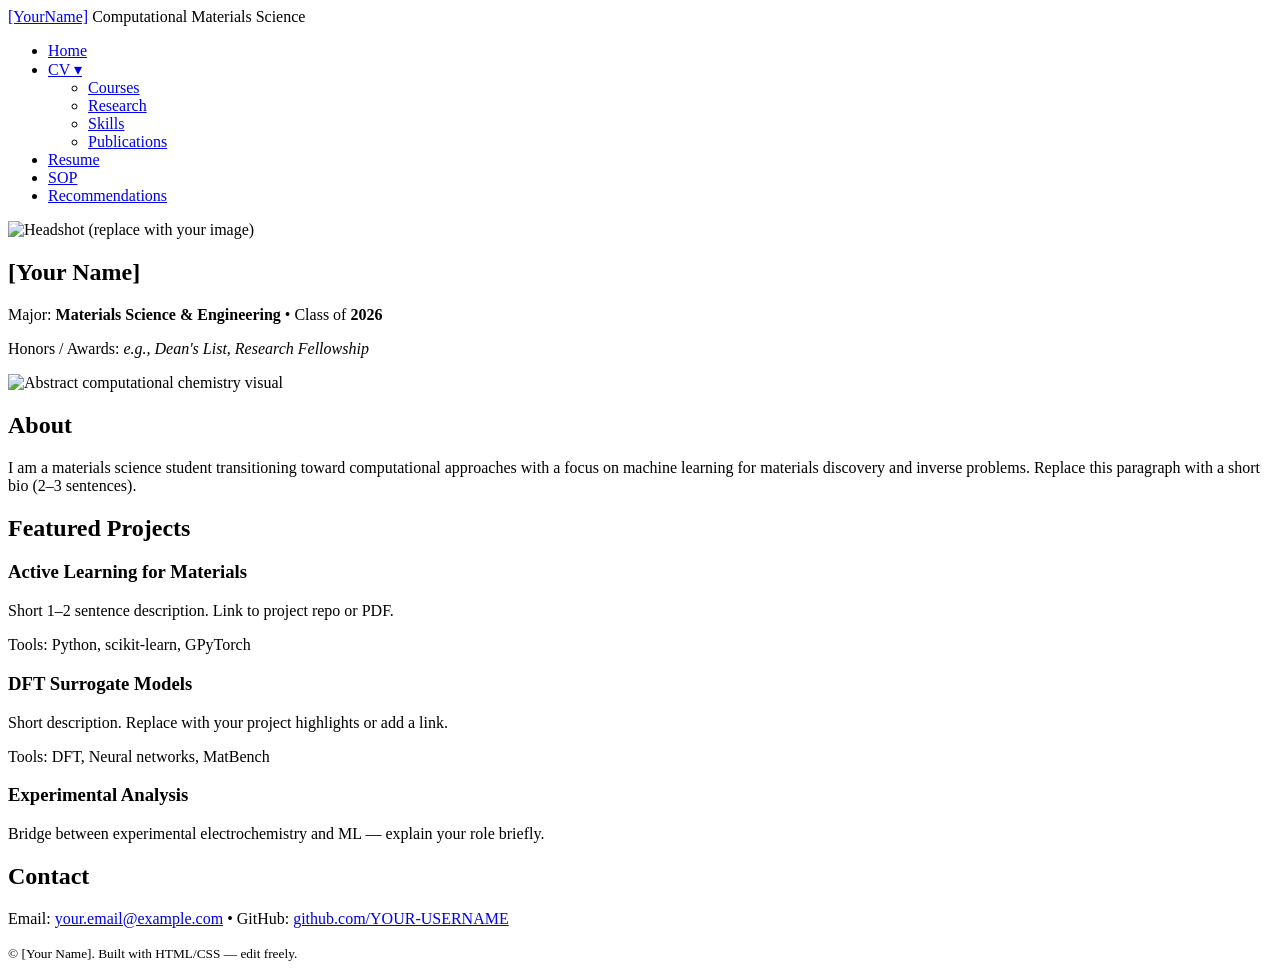
==== index.html @ 7541241c "Add index.html (homepage) Initial HTML structure for a personal portfolio website." ====
<!doctype html>
<html lang="en">
<head>
  <meta charset="utf-8" />
  <meta name="viewport" content="width=device-width,initial-scale=1" />
  <title>Portfolio — [Your Name]</title>
  <link rel="stylesheet" href="style.css" />
  <script defer src="script.js"></script>
</head>
<body>
  <header class="site-header">
    <div class="container header-inner">
      <div class="brand">
        <a href="index.html" class="logo">[YourName]</a>
        <span class="tagline">Computational Materials Science</span>
      </div>

      <nav class="nav">
        <ul class="nav-list">
          <li><a href="index.html">Home</a></li>
          <li class="has-dropdown">
            <a href="cv.html">CV ▾</a>
            <ul class="dropdown">
              <li><a href="cv.html#courses">Courses</a></li>
              <li><a href="cv.html#research">Research</a></li>
              <li><a href="cv.html#skills">Skills</a></li>
              <li><a href="cv.html#publications">Publications</a></li>
            </ul>
          </li>
          <li><a href="resume.html">Resume</a></li>
          <li><a href="sop.html">SOP</a></li>
          <li><a href="recommendations.html">Recommendations</a></li>
        </ul>
      </nav>
    </div>
  </header>

  <main>
    <!-- HERO -->
    <section class="hero container">
      <div class="hero-left">
        <!-- Replace src with assets/headshot.jpg -->
        <img class="headshot" src="assets/headshot.jpg" alt="Headshot (replace with your image)">
        <h1 class="name">[Your Name]</h1>
        <p class="sub">Major: <strong>Materials Science & Engineering</strong> • Class of <strong>2026</strong></p>
        <p class="honors">Honors / Awards: <em>e.g., Dean's List, Research Fellowship</em></p>
      </div>

      <div class="hero-right">
        <!-- Replace this image with your abstract computational-chemistry image -->
        <img class="abstract" src="assets/abstract.png" alt="Abstract computational chemistry visual">
      </div>
    </section>

    <!-- SHORT BIO -->
    <section class="container bio">
      <h2>About</h2>
      <p>
        I am a materials science student transitioning toward computational approaches with a focus on machine learning for materials discovery and inverse problems. Replace this paragraph with a short bio (2–3 sentences).
      </p>
    </section>

    <!-- PROJECTS / QUICK LINKS -->
    <section class="container projects">
      <h2>Featured Projects</h2>
      <div class="grid">
        <article class="card">
          <h3>Active Learning for Materials</h3>
          <p>Short 1–2 sentence description. Link to project repo or PDF.</p>
          <p class="muted">Tools: Python, scikit-learn, GPyTorch</p>
        </article>

        <article class="card">
          <h3>DFT Surrogate Models</h3>
          <p>Short description. Replace with your project highlights or add a link.</p>
          <p class="muted">Tools: DFT, Neural networks, MatBench</p>
        </article>

        <article class="card">
          <h3>Experimental Analysis</h3>
          <p>Bridge between experimental electrochemistry and ML — explain your role briefly.</p>
        </article>
      </div>
    </section>

    <!-- CONTACT -->
    <section class="container contact">
      <h2>Contact</h2>
      <p>Email: <a href="mailto:your.email@example.com">your.email@example.com</a> • GitHub: <a href="https://github.com/YOUR-USERNAME">github.com/YOUR-USERNAME</a></p>
    </section>
  </main>

  <footer class="site-footer">
    <div class="container">
      <small>&copy; <span id="year"></span> [Your Name]. Built with HTML/CSS — edit freely.</small>
    </div>
  </footer>
</body>
</html>
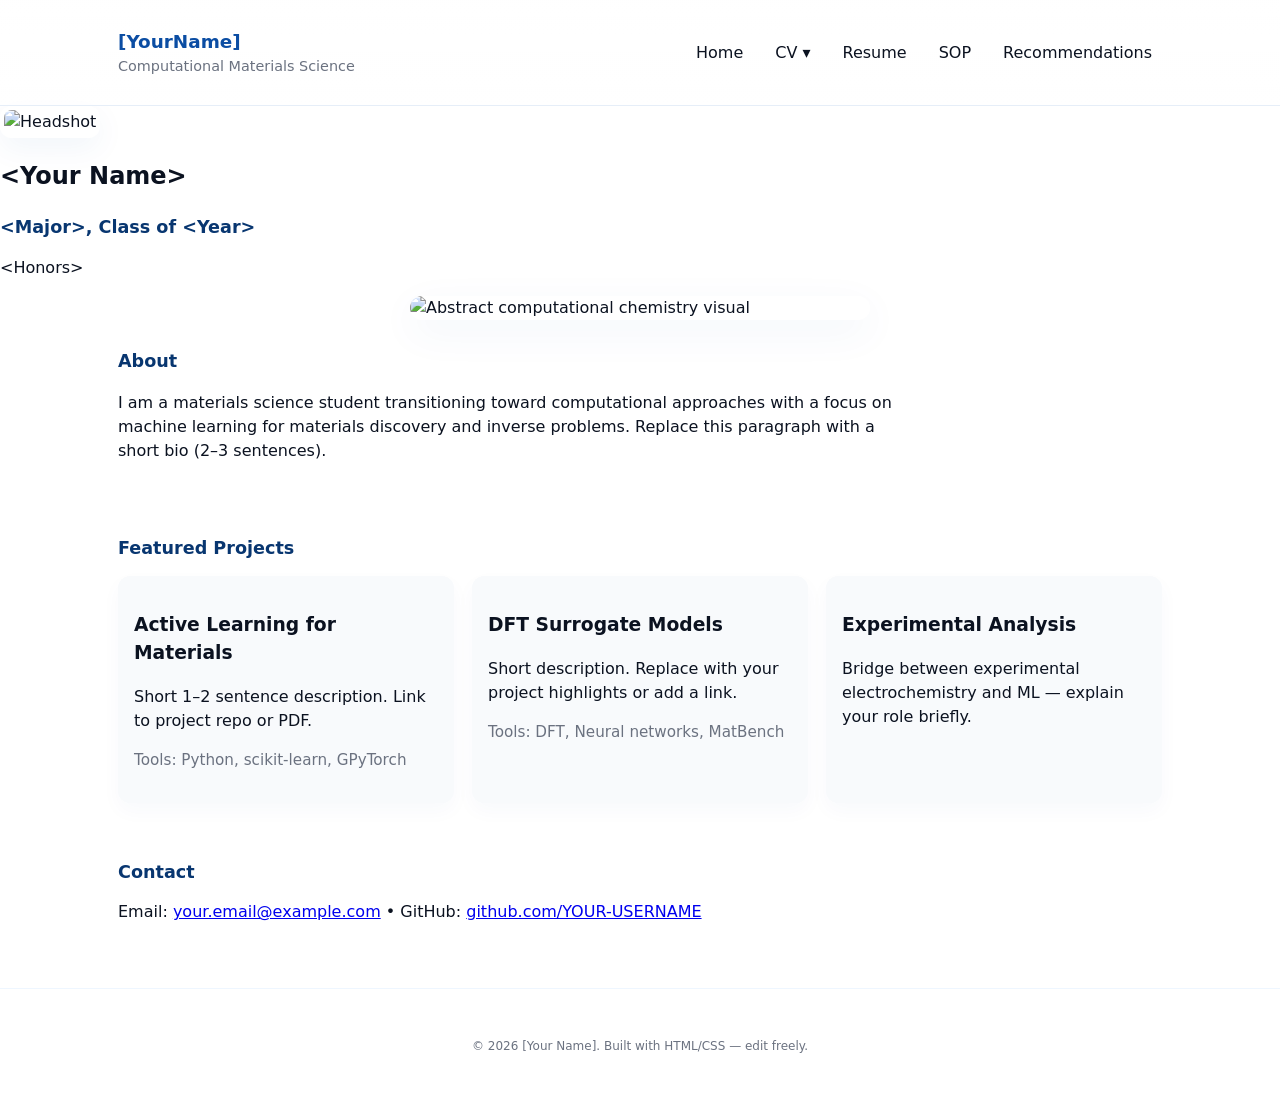
==== commit d711328b: "Add homepage Added hero, molecule, and neural network sections with respective content." ====
--- a/index.html
+++ b/index.html
@@ -36,15 +36,46 @@
   </header>
 
   <main>
-    <!-- HERO -->
-    <section class="hero container">
-      <div class="hero-left">
-        <!-- Replace src with assets/headshot.jpg -->
-        <img class="headshot" src="assets/headshot.jpg" alt="Headshot (replace with your image)">
-        <h1 class="name">[Your Name]</h1>
-        <p class="sub">Major: <strong>Materials Science & Engineering</strong> • Class of <strong>2026</strong></p>
-        <p class="honors">Honors / Awards: <em>e.g., Dean's List, Research Fellowship</em></p>
-      </div>
+    <section class="hero-section">
+    <div class="hero-content">
+      <img src="headshot.jpg" alt="Headshot" class="headshot">
+      <h1>&lt;Your Name&gt;</h1>
+      <h2>&lt;Major&gt;, Class of &lt;Year&gt;</h2>
+      <p>&lt;Honors&gt;</p>
+    </div>
+    <!-- Floating background shapes -->
+    <div class="abstract-shape shape1"></div>
+    <div class="abstract-shape shape2"></div>
+    <div class="abstract-shape shape3"></div>
+  </section>
+
+  <!-- Molecule Section -->
+  <section class="molecule-section">
+    <div class="atom atom1"></div>
+    <div class="atom atom2"></div>
+    <div class="atom atom3"></div>
+    <div class="atom atom4"></div>
+    <div class="bond bond1"></div>
+    <div class="bond bond2"></div>
+    <div class="bond bond3"></div>
+  </section>
+
+  <!-- Neural Network Section -->
+  <section class="network-section">
+    <!-- Nodes -->
+    <div class="node n1"></div>
+    <div class="node n2"></div>
+    <div class="node n3"></div>
+    <div class="node n4"></div>
+    <div class="node n5"></div>
+
+    <!-- Connections -->
+    <div class="connection c1"></div>
+    <div class="connection c2"></div>
+    <div class="connection c3"></div>
+    <div class="connection c4"></div>
+    <div class="connection c5"></div>
+  </section>
 
       <div class="hero-right">
         <!-- Replace this image with your abstract computational-chemistry image -->
--- a/style.css
+++ b/style.css
@@ -0,0 +1,91 @@
+:root{
+  --bg: #ffffff;
+  --text: #0b1220;
+  --muted: #6b7280;
+  --accent: #0b4da3; /* royal blue */
+  --accent-dark: #083670;
+  --card: #f8fafc;
+  --radius: 10px;
+  --container: 1100px;
+  font-family: Inter, system-ui, -apple-system, "Segoe UI", Roboto, "Helvetica Neue", Arial;
+}
+
+*{box-sizing:border-box}
+html,body{height:100%}
+body{
+  margin:0;
+  background:var(--bg);
+  color:var(--text);
+  -webkit-font-smoothing:antialiased;
+  -moz-osx-font-smoothing:grayscale;
+  line-height:1.5;
+}
+
+/* layout helpers */
+.container{max-width:var(--container);margin:0 auto;padding:28px}
+.header-inner{display:flex;align-items:center;justify-content:space-between;gap:16px}
+.site-header{border-bottom:1px solid #e6eef8;background:linear-gradient(180deg, rgba(255,255,255,0.8), rgba(255,255,255,0.6));position:sticky;top:0;z-index:40}
+
+/* brand */
+.brand .logo{font-weight:700;color:var(--accent);text-decoration:none;font-size:1.15rem}
+.tagline{display:block;font-size:0.9rem;color:var(--muted)}
+
+/* nav */
+.nav-list{list-style:none;margin:0;padding:0;display:flex;gap:12px;align-items:center}
+.nav-list a{color:var(--text);text-decoration:none;padding:8px 10px;border-radius:8px;display:inline-block}
+.nav-list a:hover{background:#f1f6fb;color:var(--accent-dark)}
+.has-dropdown{position:relative}
+.dropdown{position:absolute;left:0;top:40px;background:#fff;border-radius:8px;padding:10px;box-shadow:0 6px 20px rgba(11,77,163,0.08);display:none;min-width:200px}
+.has-dropdown:hover .dropdown{display:block}
+.dropdown li{list-style:none}
+.dropdown a{display:block;padding:6px 10px;color:var(--text)}
+
+/* hero */
+.hero{display:flex;gap:28px;align-items:center;padding:36px 0}
+.hero-left{flex:1}
+.hero-right{flex:1;display:flex;align-items:center;justify-content:center}
+.headshot{width:160px;height:160px;object-fit:cover;border-radius:12px;border:4px solid #fff;box-shadow:0 10px 30px rgba(11,77,163,0.06)}
+.name{margin:8px 0 0;font-size:1.6rem}
+.sub{color:var(--muted);margin:6px 0}
+.honors{background:linear-gradient(90deg, rgba(11,77,163,0.06), rgba(11,77,163,0.02));padding:8px;border-radius:8px;color:var(--accent-dark);display:inline-block}
+
+/* abstract image */
+.abstract{max-width:460px;width:100%;border-radius:12px;box-shadow:0 12px 40px rgba(11,77,163,0.06)}
+
+/* content */
+h2{font-size:1.1rem;color:var(--accent-dark);margin-top:0}
+.bio p{max-width:780px}
+.projects .grid{display:grid;grid-template-columns:repeat(auto-fit,minmax(240px,1fr));gap:18px}
+.card{background:var(--card);padding:16px;border-radius:12px;box-shadow:0 8px 20px rgba(11,77,163,0.03)}
+
+/* contact & footer */
+.contact p{margin:0}
+.site-footer{padding:18px 0;border-top:1px solid #eef6ff;margin-top:36px;color:var(--muted);font-size:0.9rem;text-align:center}
+
+/* CV/Pages */
+.cv-main{padding:28px}
+.cv-section{margin-bottom:20px}
+.cv-item{padding:12px;border-left:3px solid var(--accent);background:#fff;border-radius:8px;box-shadow:0 8px 18px rgba(11,77,163,0.02)}
+
+/* file gallery + preview */
+.file-gallery{display:flex;gap:12px;flex-wrap:wrap}
+.file-card{display:flex;align-items:center;gap:12px;padding:12px;border-radius:10px;background:#fff;border:1px solid #eef6ff;cursor:pointer;transition:transform .14s ease,box-shadow .14s ease}
+.file-card:hover{transform:translateY(-6px);box-shadow:0 18px 40px rgba(11,77,163,0.06)}
+.file-card .thumb{width:64px;height:64px;border-radius:8px;background:linear-gradient(180deg,var(--accent),var(--accent-dark));display:flex;align-items:center;justify-content:center;color:#fff;font-weight:700}
+.muted{color:var(--muted);font-size:0.95rem}
+
+/* modal */
+.modal-backdrop{position:fixed;inset:0;background:rgba(6,12,25,0.6);display:none;align-items:center;justify-content:center;z-index:60;padding:20px}
+.modal{background:#fff;width:100%;max-width:920px;border-radius:12px;overflow:hidden;box-shadow:0 30px 80px rgba(6,10,30,0.5)}
+.modal .modal-header{display:flex;justify-content:space-between;padding:12px 16px;border-bottom:1px solid #f2f6fb}
+.modal .modal-body{height:70vh}
+.modal iframe{width:100%;height:100%;border:0}
+
+/* responsiveness */
+@media (max-width:900px){
+  .hero{flex-direction:column}
+  .header-inner{flex-direction:column;align-items:flex-start;gap:10px;padding:10px}
+  .nav-list{flex-wrap:wrap}
+  .dropdown{position:static;box-shadow:none;padding:6px;background:transparent;display:none}
+  .has-dropdown:hover .dropdown{display:block}
+}
